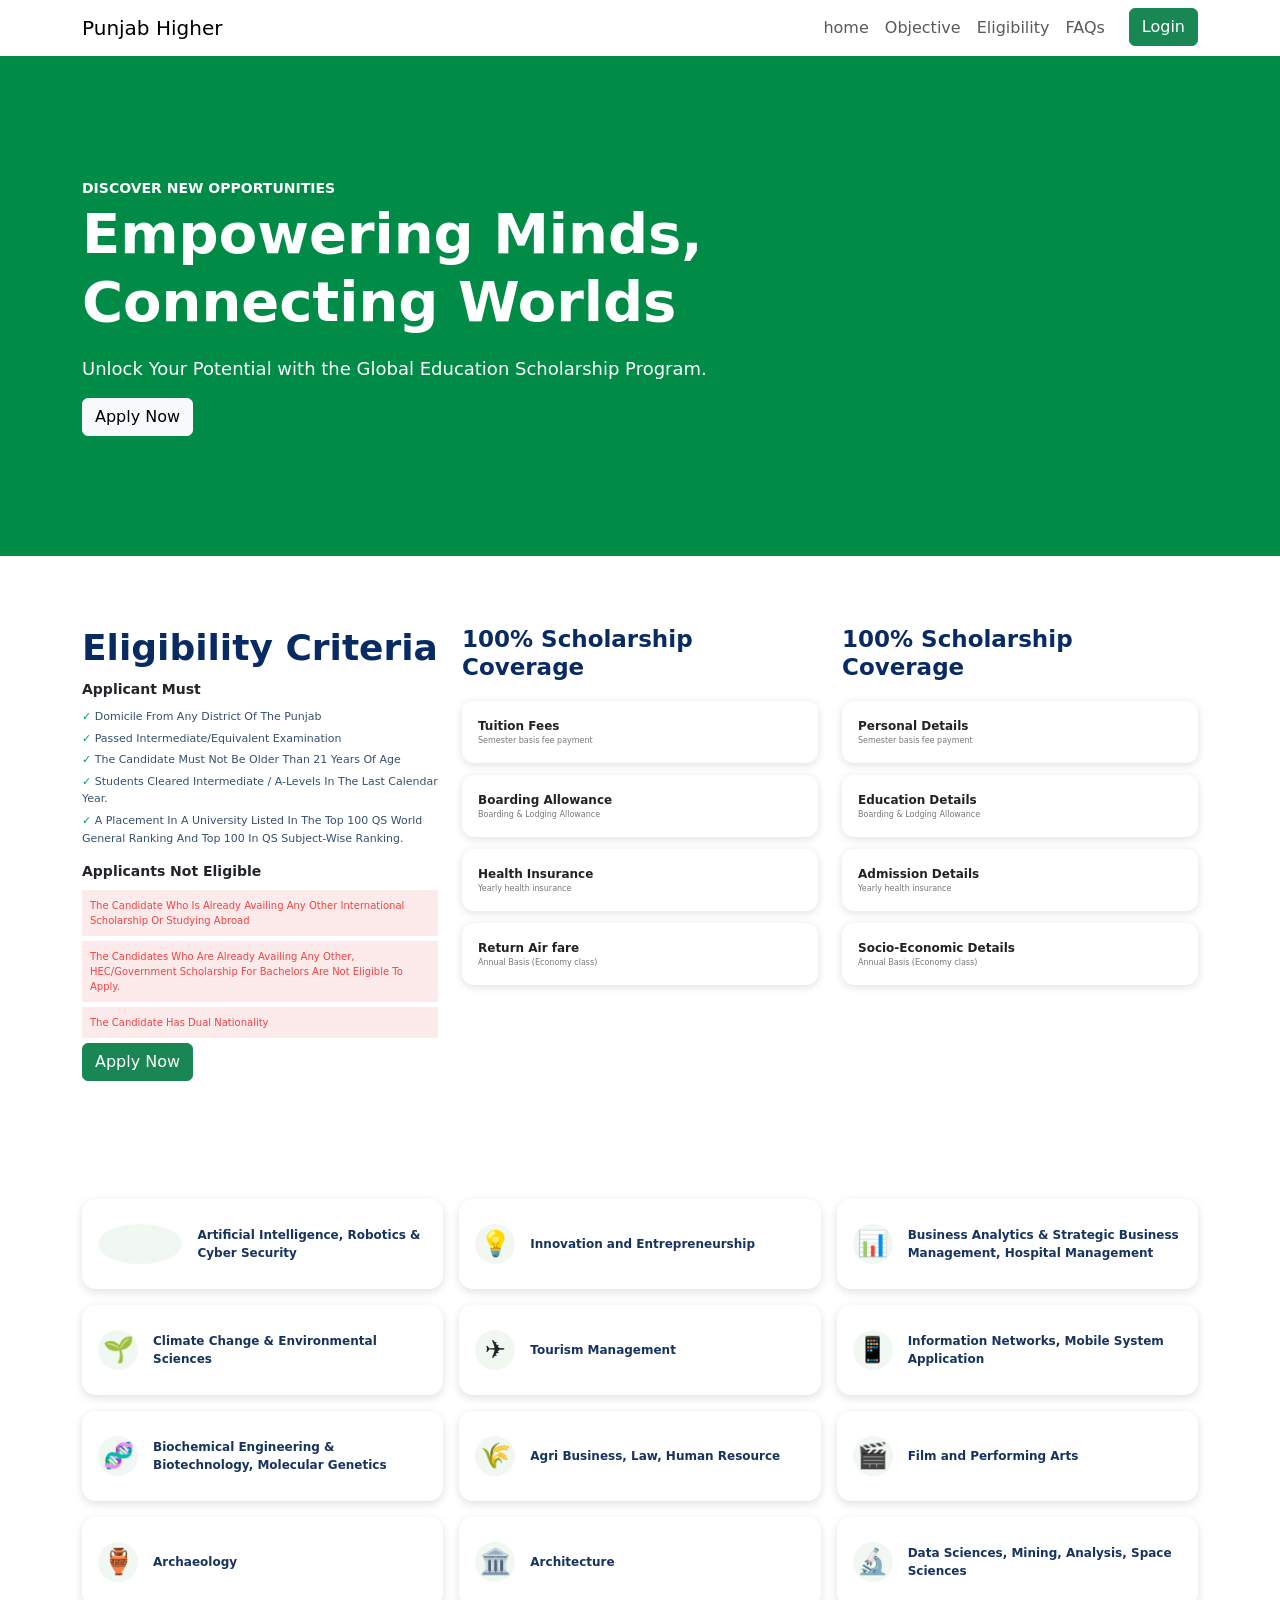
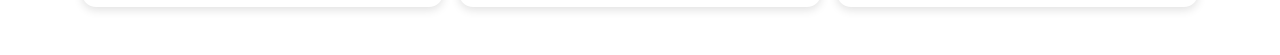
==== index .html @ 192c446e "Add files via upload" ====
<!DOCTYPE html>
<html lang="en">
<head>
    <meta charset="UTF-8">
    <meta name="viewport" content="width=device-width, initial-scale=1.0">
    <title>Scholarship landing page</title>
    <link 
    href="https://cdn.jsdelivr.net/npm/bootstrap@5.3.8/dist/css/bootstrap.min.css"
    rel="stylesheet">
    <link rel="stylesheet" href="style.css"> 
</head>
<body>
<nav class="navbar navbar-expand-lg bg-white">
    <div class="container">
        <a class="navbar-brand" href="#">
             Punjab Higher
        </a>
         <button
         class="navbar-toggler"
         type="button"
         data-bs-toggle="collapse"
         data-bs-target="#menu">
         <span class="navbar-toggler-icon">

         </span>

         </button>
         <div class="collapse navbar-collapse" id="#menu">
            <ul class="navbar-nav ms-auto">
                <li class="nav-item">
                     <a class="nav-link" href="#">
                        home
                     </a>
                </li>
                 <li class="nav-item">
                        <a class="nav-link" href="#">
                            Objective
                        </a>
                    </li>

                    <li class="nav-item">
                        <a class="nav-link" href="#">
                            Eligibility
                        </a>
                    </li>

                    <li class="nav-item">
                        <a class="nav-link" href="#">
                            FAQs
                        </a>
                    </li>

                    <li class="nav-item">
                        <a class="btn btn-success ms-lg-3" href="#">
                            Login
                        </a>
                    </li>
            </ul>
         </div>
    </div>

</nav>
            <section class="hero">

    <div class="container">

        <div class="row align-items-center">

            <div class="col-lg-7">
                <small>
                    DISCOVER NEW OPPORTUNITIES
                </small>

                <h1>
                    Empowering Minds,
                    Connecting Worlds
                </h1>

                <p>
                    Unlock Your Potential with the Global
                    Education Scholarship Program.
                </p>

                <button class="btn btn-light">
                    Apply Now
                </button>

            </div>
                            <div class="col-lg-5">

                           </div>
        </div>
    </div>
</section>
<!-- Eligibility Section -->
<section class="eligibility py-5">

    <div class="container">

        <div class="row g-4">

            <!-- LEFT SIDE -->
            <div class="col-lg-4">

                <h2>Eligibility Criteria</h2>

                <h6>Applicant Must</h6>

                <ul class="list-unstyled">
                    <li>✓ Domicile From Any District Of The Punjab</li>
                    <li>✓ Passed Intermediate/Equivalent Examination</li>
                    <li>✓ The Candidate Must Not Be Older Than 21 Years Of Age</li>
                    <li>✓ Students Cleared Intermediate / A-Levels In The Last Calendar Year.</li>
                    <li>✓ A Placement In A University Listed In The Top 100 QS World General Ranking And Top 100 In QS Subject-Wise Ranking.</li>
                </ul>


                <h6>Applicants Not Eligible</h6>

                <div class="not-eligible">
                    The Candidate Who Is Already Availing Any Other International Scholarship
                    Or Studying Abroad
                </div>

                <div class="not-eligible">
                    The Candidates Who Are Already Availing Any Other,
                    HEC/Government Scholarship For Bachelors Are Not Eligible To Apply.
                </div>

                <div class="not-eligible">
                    The Candidate Has Dual Nationality
                </div>


                <a href="#" class="btn btn-success">
                    Apply Now
                </a>

            </div>


            <!-- RIGHT SIDE -->
            <div class="col-lg-8">

                <div class="row g-4">

                    <!-- COLUMN 1 -->
                    <div class="col-md-6">

                        <h3>100% Scholarship<br>Coverage</h3>

                        <div class="scholarship-card">
                            <strong>Tuition Fees</strong>
                            <small>Semester basis fee payment</small>
                        </div>

                        <div class="scholarship-card">
                            <strong>Boarding Allowance</strong>
                            <small>Boarding & Lodging Allowance</small>
                        </div>

                        <div class="scholarship-card">
                            <strong>Health Insurance</strong>
                            <small>Yearly health insurance</small>
                        </div>

                        <div class="scholarship-card">
                            <strong>Return Air fare</strong>
                            <small>Annual Basis (Economy class)</small>
                        </div>

                    </div>


                    <!-- COLUMN 2 -->
                    <div class="col-md-6">

                        <h3>100% Scholarship<br>Coverage</h3>

                        <div class="scholarship-card">
                            <strong>Personal Details</strong>
                            <small>Semester basis fee payment</small>
                        </div>

                        <div class="scholarship-card">
                            <strong>Education Details</strong>
                            <small>Boarding & Lodging Allowance</small>
                        </div>

                        <div class="scholarship-card">
                            <strong>Admission Details</strong>
                            <small>Yearly health insurance</small>
                        </div>

                        <div class="scholarship-card">
                            <strong>Socio-Economic Details</strong>
                            <small>Annual Basis (Economy class)</small>
                        </div>

                    </div>

                </div>

            </div>

        </div>

    </div>

</section>
<section class="programs py-5">

    <div class="container">

        <div class="row g-3">

            <div class="col-md-6 col-lg-4">
                <div class="program-card">
                    <span img src="brain-ai.png" alt="AI Brain" class="ai-icon"></span>
                    <strong>Artificial Intelligence, Robotics & Cyber Security</strong>
                </div>
            </div>

            <div class="col-md-6 col-lg-4">
                <div class="program-card">
                    <span>💡</span>
                    <strong>Innovation and Entrepreneurship</strong>
                </div>
            </div>

            <div class="col-md-6 col-lg-4">
                <div class="program-card">
                    <span>📊</span>
                    <strong>Business Analytics & Strategic Business Management, Hospital Management</strong>
                </div>
            </div>

            <div class="col-md-6 col-lg-4">
                <div class="program-card">
                    <span>🌱</span>
                    <strong>Climate Change & Environmental Sciences</strong>
                </div>
            </div>

            <div class="col-md-6 col-lg-4">
                <div class="program-card">
                    <span>✈️</span>
                    <strong>Tourism Management</strong>
                </div>
            </div>

            <div class="col-md-6 col-lg-4">
                <div class="program-card">
                    <span>📱</span>
                    <strong>Information Networks, Mobile System Application</strong>
                </div>
            </div>

            <div class="col-md-6 col-lg-4">
                <div class="program-card">
                    <span>🧬</span>
                    <strong>Biochemical Engineering & Biotechnology, Molecular Genetics</strong>
                </div>
            </div>

            <div class="col-md-6 col-lg-4">
                <div class="program-card">
                    <span>🌾</span>
                    <strong>Agri Business, Law, Human Resource</strong>
                </div>
            </div>

            <div class="col-md-6 col-lg-4">
                <div class="program-card">
                    <span>🎬</span>
                    <strong>Film and Performing Arts</strong>
                </div>
            </div>

            <div class="col-md-6 col-lg-4">
                <div class="program-card">
                    <span>🏺</span>
                    <strong>Archaeology</strong>
                </div>
            </div>

            <div class="col-md-6 col-lg-4">
                <div class="program-card">
                    <span>🏛️</span>
                    <strong>Architecture</strong>
                </div>
            </div>

            <div class="col-md-6 col-lg-4">
                <div class="program-card">
                    <span>🔬</span>
                    <strong>Data Sciences, Mining, Analysis, Space Sciences</strong>
                </div>
            </div>

        </div>

    </div>

</section>
    <script src="https://cdn.jsdelivr.net/npm/bootstrap@5.3.8/dist/js/bootstrap.bundle.min.js">
    </script>
</body>
</html>
---- style.css ----
.hero {
    min-height: 500px;
    background-color: #008c46;
    color: white;
}

.hero .container {
    height: 100%;
}

.hero .row {
    min-height: 500px;
}

.hero h1 {
    font-size: 56px;
    font-weight: 700;
}

.hero p {
    font-size: 18px;
    margin-top: 20px;
}

.hero small {
    font-size: 14px;
    font-weight: 600;
}

.eligibility {
    padding-top: 70px !important;
    padding-bottom: 70px !important;
}

.eligibility h2 {
    font-size: 36px;
    font-weight: 700;
    color: #092b63;
    margin-bottom: 10px;
}

.eligibility h6 {
    font-size: 14px;
    font-weight: 600;
    margin-top: 12px;
    margin-bottom: 10px;
}

.eligibility ul li {
    font-size: 11px;
    line-height: 1.6;
    margin-bottom: 4px;
    color: #35506f;
}

.eligibility ul li::first-letter {
    color: #00a651;
}

.eligibility h3 {
    font-size: 23px;
    font-weight: 600;
    color: #092b63;
    margin-bottom: 20px;
}

.scholarship-card {
    background: white;
    border-radius: 12px;
    padding: 16px;
    margin-bottom: 12px;

    box-shadow: 0 2px 8px rgba(0, 0, 0, 0.12);

    min-height: 54px;
}

.scholarship-card strong {
    display: block;
    font-size: 12px;
    color: #222;
}

.scholarship-card small {
    display: block;
    font-size: 8px;
    color: #777;
}

.not-eligible {
    background: #fdeaea;
    color: #f04444;
    font-size: 10px;
    padding: 8px;
    margin-bottom: 5px;
}
.program-card {
    min-height: 90px;
    padding: 16px;
    background: white;
    border-radius: 14px;

    display: flex;
    align-items: center;
    gap: 15px;

    box-shadow: 0 3px 10px rgba(0, 0, 0, 0.12);
}

.program-card span {
    font-size: 25px;
    min-width: 40px;
    height: 40px;

    display: flex;
    align-items: center;
    justify-content: center;

    border-radius: 50%;
    background: #f1f8f2;
}
.ai-icon {
    width: 120px;
    height: 120px;
    object-fit: contain;
}

.program-card strong {
    font-size: 12px;
    color: #17345f;
}
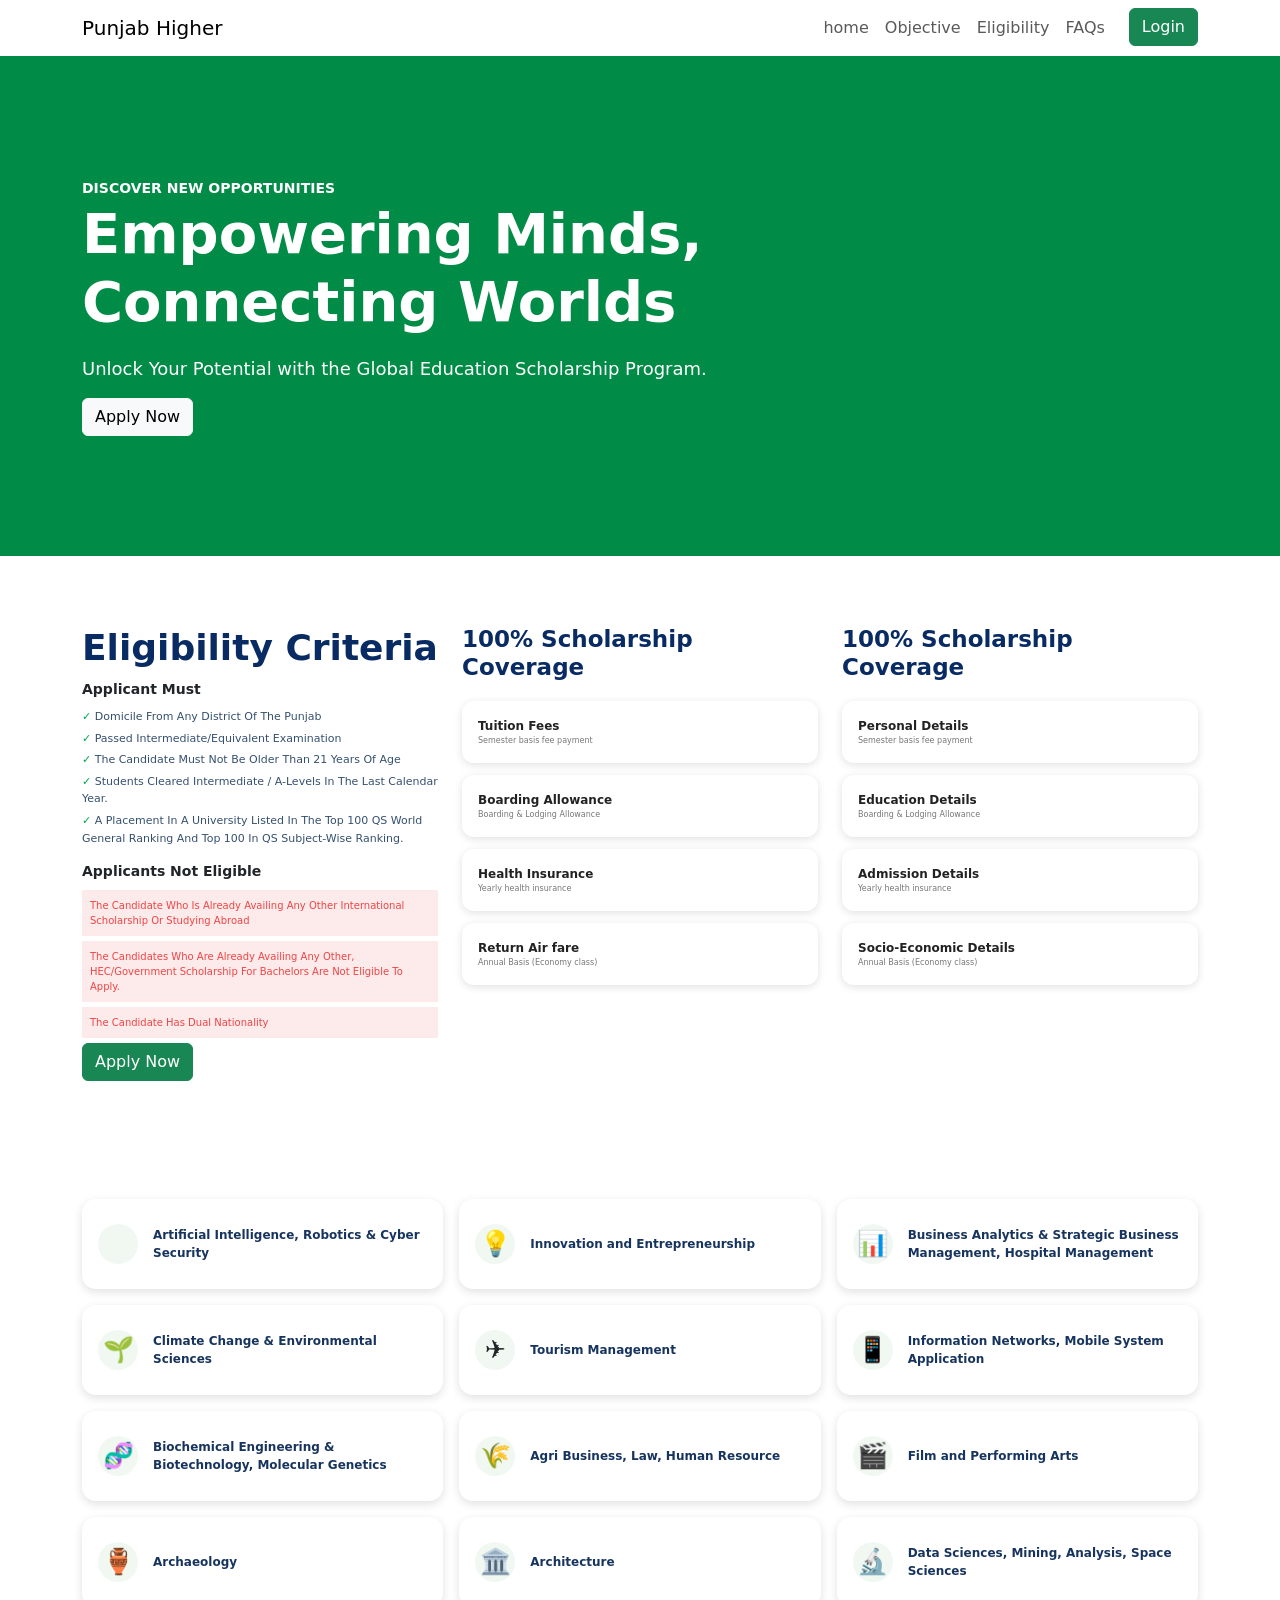
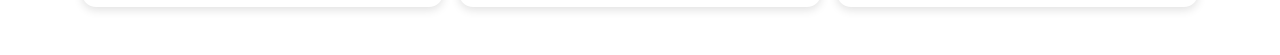
==== commit 6f9f1217: "Add files via upload" ====
--- a/index .html
+++ b/index .html
@@ -216,7 +216,7 @@
 
             <div class="col-md-6 col-lg-4">
                 <div class="program-card">
-                    <span img src="brain-ai.png" alt="AI Brain" class="ai-icon"></span>
+                    <span img src="images/brain-ai.png" alt="AI Brain"></span>
                     <strong>Artificial Intelligence, Robotics & Cyber Security</strong>
                 </div>
             </div>
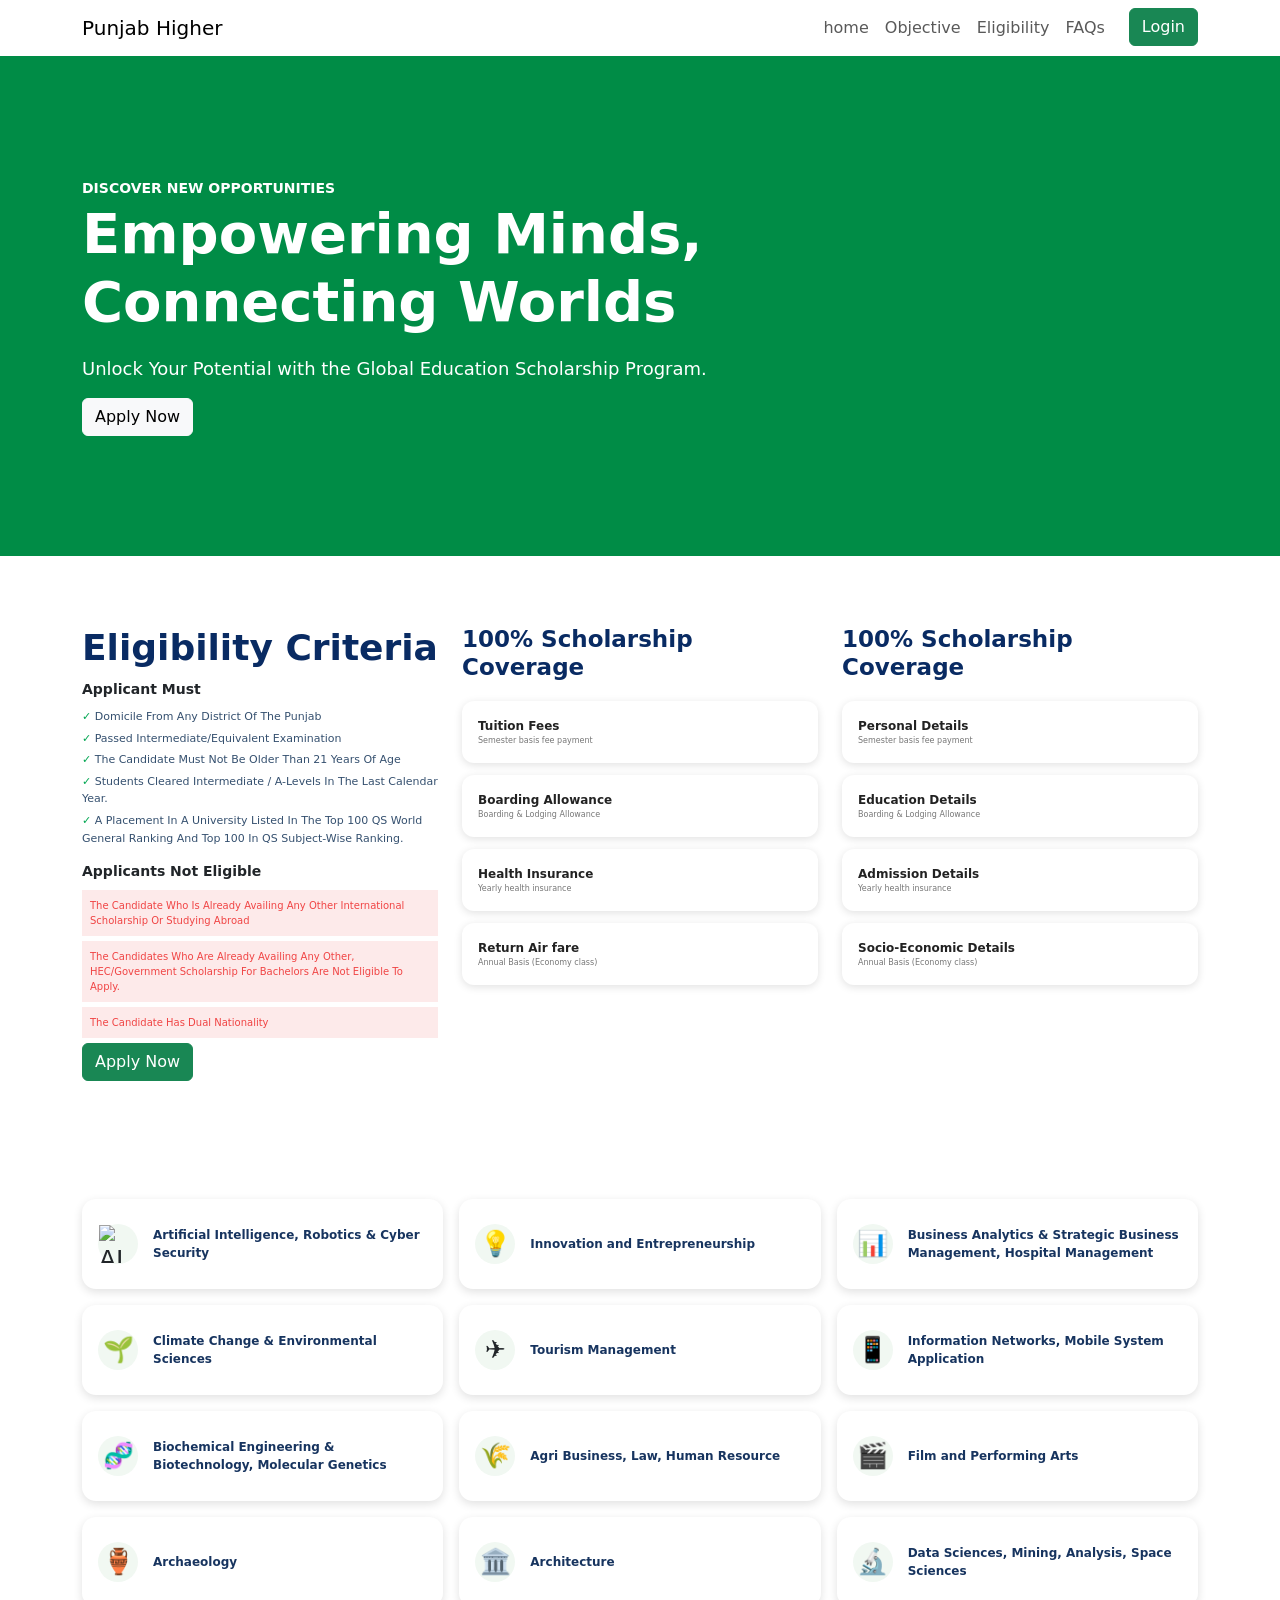
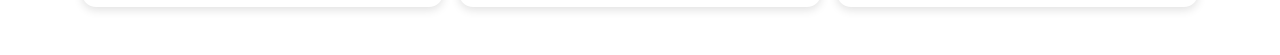
==== commit e098c8ba: "Add files via upload" ====
--- a/index .html
+++ b/index .html
@@ -25,7 +25,7 @@
          </span>
 
          </button>
-         <div class="collapse navbar-collapse" id="#menu">
+         <div class="collapse navbar-collapse" id="menu">
             <ul class="navbar-nav ms-auto">
                 <li class="nav-item">
                      <a class="nav-link" href="#">
@@ -216,7 +216,9 @@
 
             <div class="col-md-6 col-lg-4">
                 <div class="program-card">
-                    <span img src="images/brain-ai.png" alt="AI Brain"></span>
+                    <span>
+                        <img src="images/brain-ai.png" alt="AI Brain">
+                    </span>
                     <strong>Artificial Intelligence, Robotics & Cyber Security</strong>
                 </div>
             </div>
--- a/style.css
+++ b/style.css
@@ -119,9 +119,9 @@
     border-radius: 50%;
     background: #f1f8f2;
 }
-.ai-icon {
-    width: 120px;
-    height: 120px;
+.program-card img {
+    width: 38px;
+    height: 38px;
     object-fit: contain;
 }
 
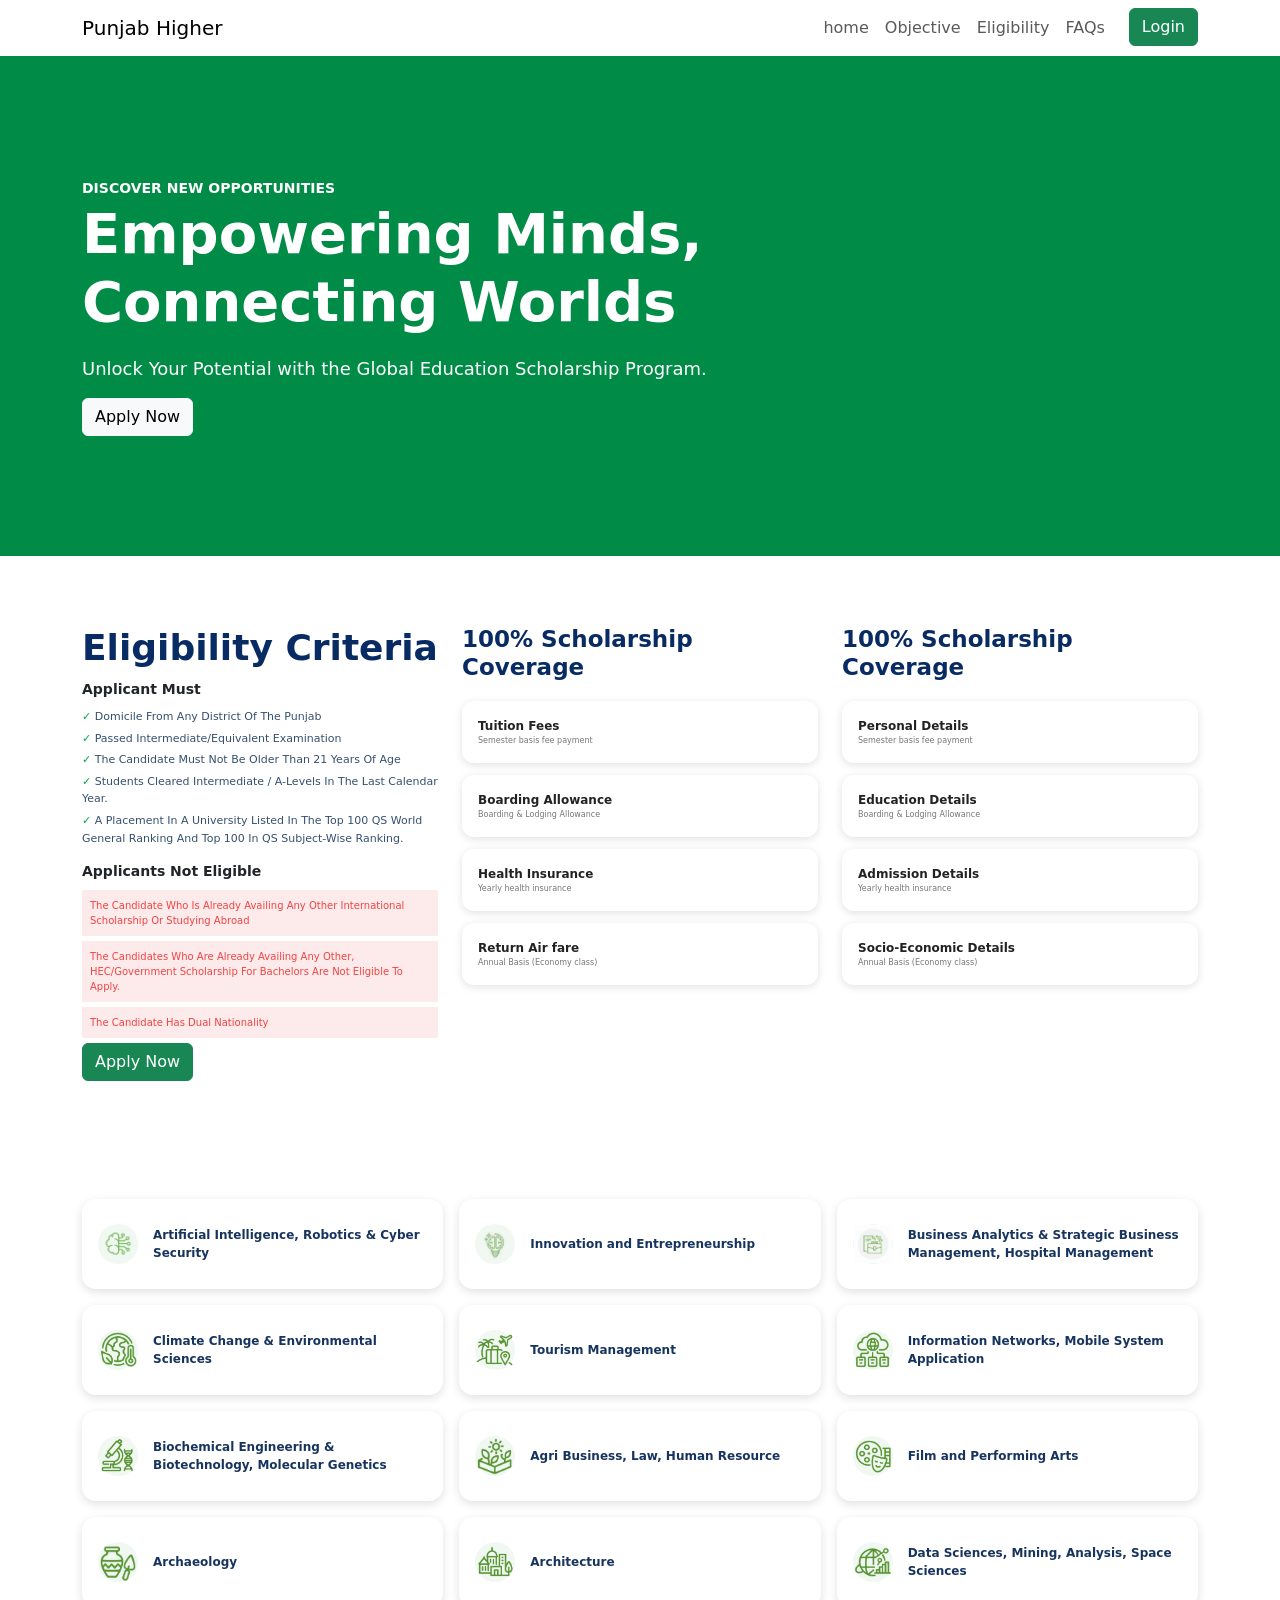
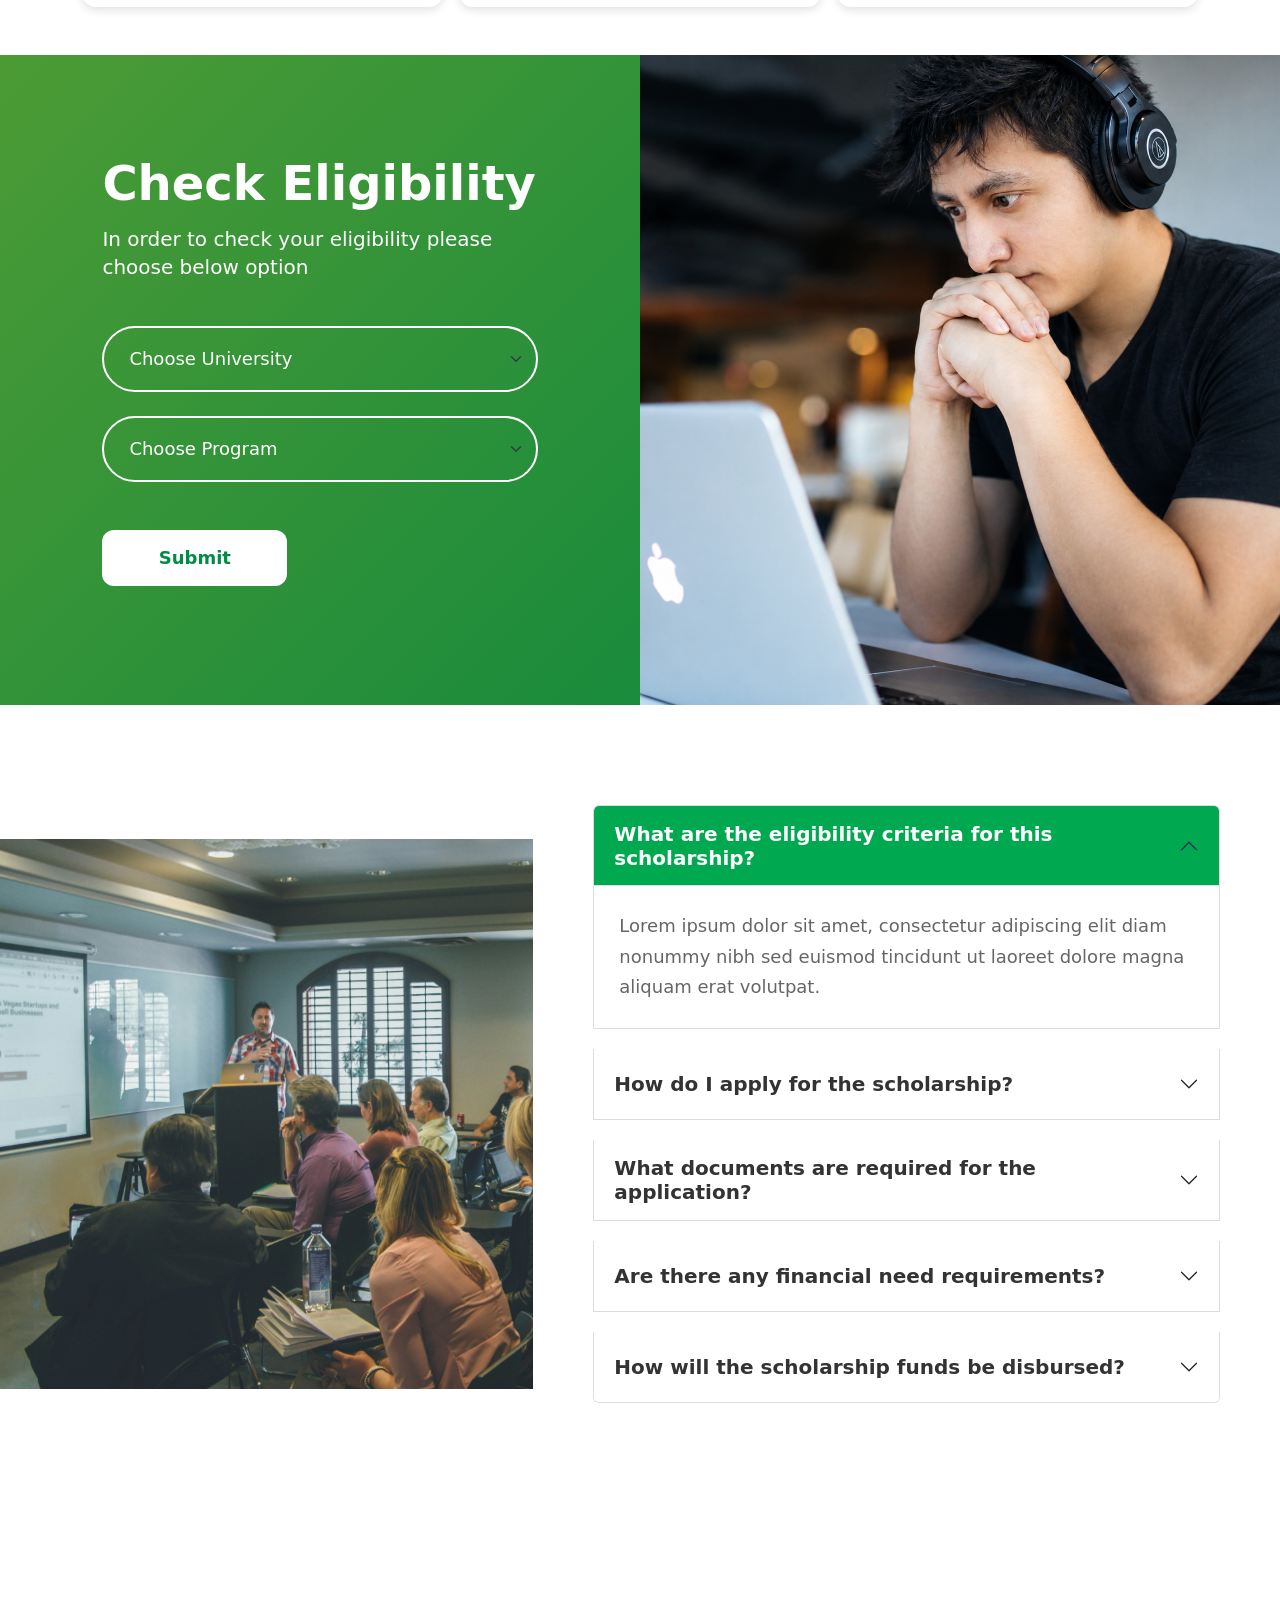
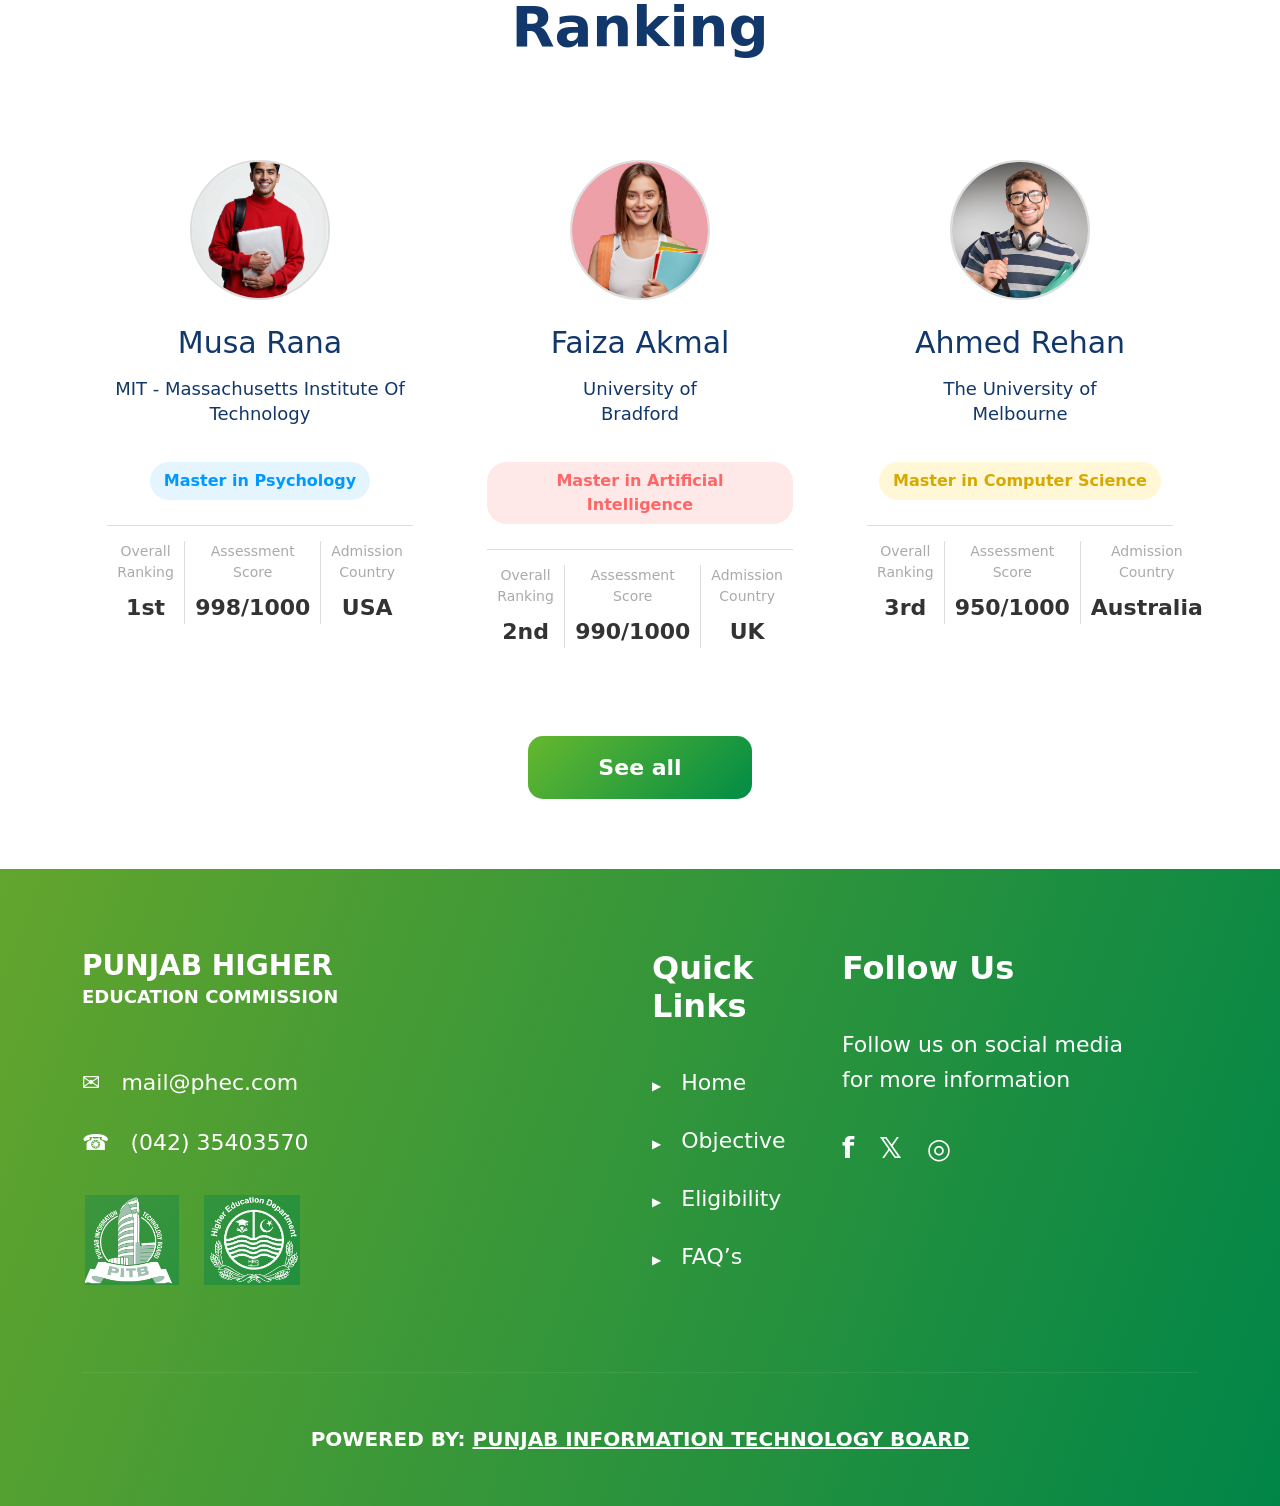
==== commit e1bb1d62: "Add files via upload" ====
--- a/index .html
+++ b/index .html
@@ -92,14 +92,13 @@
         </div>
     </div>
 </section>
-<!-- Eligibility Section -->
 <section class="eligibility py-5">
 
     <div class="container">
 
         <div class="row g-4">
 
-            <!-- LEFT SIDE -->
+            
             <div class="col-lg-4">
 
                 <h2>Eligibility Criteria</h2>
@@ -138,8 +137,6 @@
 
             </div>
 
-
-            <!-- RIGHT SIDE -->
             <div class="col-lg-8">
 
                 <div class="row g-4">
@@ -172,7 +169,6 @@
                     </div>
 
 
-                    <!-- COLUMN 2 -->
                     <div class="col-md-6">
 
                         <h3>100% Scholarship<br>Coverage</h3>
@@ -217,85 +213,108 @@
             <div class="col-md-6 col-lg-4">
                 <div class="program-card">
                     <span>
-                        <img src="images/brain-ai.png" alt="AI Brain">
+                        <img src="brain-ai.png" alt="AI Brain">
                     </span>
                     <strong>Artificial Intelligence, Robotics & Cyber Security</strong>
                 </div>
             </div>
-
-            <div class="col-md-6 col-lg-4">
-                <div class="program-card">
-                    <span>💡</span>
+          
+            <div class="col-md-6 col-lg-4">
+
+                <div class="program-card">
+                    <span>
+                        <img src="rr.png" alt="RR">
+                    </span>
                     <strong>Innovation and Entrepreneurship</strong>
                 </div>
             </div>
 
             <div class="col-md-6 col-lg-4">
                 <div class="program-card">
-                    <span>📊</span>
+                    <span>
+                        <img src="tt.png" alt="TT">
+                    </span>
                     <strong>Business Analytics & Strategic Business Management, Hospital Management</strong>
                 </div>
             </div>
 
             <div class="col-md-6 col-lg-4">
                 <div class="program-card">
-                    <span>🌱</span>
+                    <span>
+                        <img src="sss.png" alt="SSS">
+                    </span>
                     <strong>Climate Change & Environmental Sciences</strong>
                 </div>
             </div>
 
             <div class="col-md-6 col-lg-4">
                 <div class="program-card">
-                    <span>✈️</span>
+                    <span>
+                        <img src="uu.png"  alt="UU">
+                    </span>
                     <strong>Tourism Management</strong>
                 </div>
             </div>
 
             <div class="col-md-6 col-lg-4">
                 <div class="program-card">
-                    <span>📱</span>
+                    <span>
+                        <img src="ee.png"  alt="EE">
+                    </span>
                     <strong>Information Networks, Mobile System Application</strong>
                 </div>
             </div>
 
             <div class="col-md-6 col-lg-4">
                 <div class="program-card">
-                    <span>🧬</span>
+                    <span> 
+                        <img src="aa.png"  alt="AA">
+                    </span>
                     <strong>Biochemical Engineering & Biotechnology, Molecular Genetics</strong>
                 </div>
             </div>
 
             <div class="col-md-6 col-lg-4">
                 <div class="program-card">
-                    <span>🌾</span>
+                    <span>
+                        <img src="ww.png"  alt="WW">
+                    </span>
                     <strong>Agri Business, Law, Human Resource</strong>
                 </div>
             </div>
 
             <div class="col-md-6 col-lg-4">
                 <div class="program-card">
-                    <span>🎬</span>
+                    <span>
+                        <img src="ii.png"  alt="II">
+                    </span>
                     <strong>Film and Performing Arts</strong>
                 </div>
             </div>
 
             <div class="col-md-6 col-lg-4">
                 <div class="program-card">
-                    <span>🏺</span>
+                    <span>
+                        <img src="dd.png"  alt="DD">
+                    </span>
                     <strong>Archaeology</strong>
                 </div>
             </div>
 
             <div class="col-md-6 col-lg-4">
                 <div class="program-card">
-                    <span>🏛️</span>
+                    <span>
+                        <img src="jj.png"  alt="JJ">
+                    </span>
                     <strong>Architecture</strong>
                 </div>
             </div>
 
             <div class="col-md-6 col-lg-4">
                 <div class="program-card">
-                    <span>🔬</span>
+                    <span>
+                        <img src="qq.png"  alt="QQ">
+                    </span>
                     <strong>Data Sciences, Mining, Analysis, Space Sciences</strong>
                 </div>
             </div>
@@ -305,6 +324,487 @@
     </div>
 
 </section>
+<section class="check-eligibility">
+
+    <div class="container-fluid p-0">
+
+        <div class="row g-0">
+
+            <div class="col-lg-6 check-content">
+
+                <h2>Check Eligibility</h2>
+
+                <p>
+                    In order to check your eligibility please choose
+                    below option
+                </p>
+
+                <div class="mb-4">
+
+                    <select class="form-select eligibility-select">
+                        <option selected>Choose University</option>
+                        <option>University of Punjab</option>
+                        <option>University of Lahore</option>
+                        <option>UET Lahore</option>
+                    </select>
+
+                </div>
+
+                <div class="mb-5">
+
+                    <select class="form-select eligibility-select">
+                        <option selected>Choose Program</option>
+                        <option>Artificial Intelligence</option>
+                        <option>Business Analytics</option>
+                        <option>Architecture</option>
+                    </select>
+
+                </div>
+
+                <button type="submit" class="btn submit-btn">
+                    Submit
+                </button>
+
+            </div>
+
+            <div class="col-lg-6 check-image">
+            
+            </div>
+
+        </div>
+
+    </div>
+
+</section>
+            
+<section class="faq-section py-5">
+
+    <div class="container-fluid">
+
+        <div class="row align-items-center">
+
+            
+            <div class="col-lg-5 p-0">
+
+                <img
+                    src="classroom.png"
+                    alt="Classroom"
+                    class="faq-image"
+                >
+
+            </div>
+
+
+            
+            <div class="col-lg-7">
+
+                <div class="accordion" id="faqAccordion">
+
+
+                   
+                    <div class="accordion-item">
+
+                        <h2 class="accordion-header">
+
+                            <button
+                                class="accordion-button"
+                                type="button"
+                                data-bs-toggle="collapse"
+                                data-bs-target="#faqOne">
+
+                                What are the eligibility criteria for this scholarship?
+
+                            </button>
+
+                        </h2>
+
+                        <div
+                            id="faqOne"
+                            class="accordion-collapse collapse show"
+                            data-bs-parent="#faqAccordion">
+
+                            <div class="accordion-body">
+
+                                Lorem ipsum dolor sit amet, consectetur adipiscing elit
+                                diam nonummy nibh sed euismod tincidunt ut laoreet
+                                dolore magna aliquam erat volutpat.
+
+                            </div>
+
+                        </div>
+
+                    </div>
+
+
+                    
+                    <div class="accordion-item">
+
+                        <h2 class="accordion-header">
+
+                            <button
+                                class="accordion-button collapsed"
+                                type="button"
+                                data-bs-toggle="collapse"
+                                data-bs-target="#faqTwo">
+
+                                How do I apply for the scholarship?
+
+                            </button>
+
+                        </h2>
+
+                        <div
+                            id="faqTwo"
+                            class="accordion-collapse collapse"
+                            data-bs-parent="#faqAccordion">
+
+                            <div class="accordion-body">
+
+                                You can apply through the scholarship application
+                                portal by completing the required information.
+
+                            </div>
+
+                        </div>
+
+                    </div>
+
+
+                    
+                    <div class="accordion-item">
+
+                        <h2 class="accordion-header">
+
+                            <button
+                                class="accordion-button collapsed"
+                                type="button"
+                                data-bs-toggle="collapse"
+                                data-bs-target="#faqThree">
+
+                                What documents are required for the application?
+
+                            </button>
+
+                        </h2>
+
+                        <div
+                            id="faqThree"
+                            class="accordion-collapse collapse"
+                            data-bs-parent="#faqAccordion">
+
+                            <div class="accordion-body">
+
+                                Applicants need to provide the required educational
+                                and identification documents.
+
+                            </div>
+
+                        </div>
+
+                    </div>
+
+
+                   
+                    <div class="accordion-item">
+
+                        <h2 class="accordion-header">
+
+                            <button
+                                class="accordion-button collapsed"
+                                type="button"
+                                data-bs-toggle="collapse"
+                                data-bs-target="#faqFour">
+
+                                Are there any financial need requirements?
+
+                            </button>
+
+                        </h2>
+
+                        <div
+                            id="faqFour"
+                            class="accordion-collapse collapse"
+                            data-bs-parent="#faqAccordion">
+
+                            <div class="accordion-body">
+
+                                Financial requirements depend on the scholarship
+                                eligibility criteria.
+
+                            </div>
+
+                        </div>
+
+                    </div>
+
+
+                    
+                    <div class="accordion-item">
+
+                        <h2 class="accordion-header">
+
+                            <button
+                                class="accordion-button collapsed"
+                                type="button"
+                                data-bs-toggle="collapse"
+                                data-bs-target="#faqFive">
+
+                                How will the scholarship funds be disbursed?
+
+                            </button>
+
+                        </h2>
+
+                        <div
+                            id="faqFive"
+                            class="accordion-collapse collapse"
+                            data-bs-parent="#faqAccordion">
+
+                            <div class="accordion-body">
+
+                                Scholarship funds are disbursed according to the
+                                program's payment schedule.
+
+                            </div>
+
+                        </div>
+
+                    </div>
+
+                </div>
+
+            </div>
+
+        </div>
+
+    </div>
+
+</section>
+           
+<section class="ranking-section">
+
+    <div class="container">
+
+        <h2 class="ranking-title">Ranking</h2>
+
+        <div class="row g-4">
+
+            <div class="col-lg-4 col-md-6">
+
+                <div class="ranking-card">
+
+                    <img src="student1.jpg" alt="Musa Rana" class="student-img">
+
+                    <h3>Musa Rana</h3>
+
+                    <p class="university">
+                        MIT - Massachusetts Institute Of<br>
+                        Technology
+                    </p>
+
+                    <span class="program blue">
+                        Master in Psychology
+                    </span>
+
+                    <div class="ranking-info">
+
+                        <div>
+                            <small>Overall Ranking</small>
+                            <strong>1st</strong>
+                        </div>
+
+                        <div>
+                            <small>Assessment Score</small>
+                            <strong>998/1000</strong>
+                        </div>
+
+                        <div>
+                            <small>Admission Country</small>
+                            <strong>USA</strong>
+                        </div>
+
+                    </div>
+
+                </div>
+
+            </div>
+
+
+            <div class="col-lg-4 col-md-6">
+
+                <div class="ranking-card">
+
+                    <img src="student2.jpg" alt="Faiza Akmal" class="student-img">
+
+                    <h3>Faiza Akmal</h3>
+
+                    <p class="university">
+                        University of<br>
+                        Bradford
+                    </p>
+
+                    <span class="program pink">
+                        Master in Artificial Intelligence
+                    </span>
+
+                    <div class="ranking-info">
+
+                        <div>
+                            <small>Overall Ranking</small>
+                            <strong>2nd</strong>
+                        </div>
+
+                        <div>
+                            <small>Assessment Score</small>
+                            <strong>990/1000</strong>
+                        </div>
+
+                        <div>
+                            <small>Admission Country</small>
+                            <strong>UK</strong>
+                        </div>
+
+                    </div>
+
+                </div>
+
+            </div>
+
+            <div class="col-lg-4 col-md-6">
+
+                <div class="ranking-card">
+
+                    <img src="student3.jpg" alt="Ahmed Rehan" class="student-img">
+
+                    <h3>Ahmed Rehan</h3>
+
+                    <p class="university">
+                        The University of<br>
+                        Melbourne
+                    </p>
+
+                    <span class="program yellow">
+                        Master in Computer Science
+                    </span>
+
+                    <div class="ranking-info">
+
+                        <div>
+                            <small>Overall Ranking</small>
+                            <strong>3rd</strong>
+                        </div>
+
+                        <div>
+                            <small>Assessment Score</small>
+                            <strong>950/1000</strong>
+                        </div>
+
+                        <div>
+                            <small>Admission Country</small>
+                            <strong>Australia</strong>
+                        </div>
+
+                    </div>
+
+                </div>
+
+            </div>
+
+        </div>
+
+        <div class="text-center mt-5">
+
+            <button class="btn see-all-btn">
+                See all
+            </button>
+
+        </div>
+
+    </div>
+
+</section>
+          
+<footer class="footer">
+
+    <div class="container">
+
+        <div class="row">
+
+    
+            <div class="col-lg-6 mb-4">
+
+                <div class="footer-logo">
+                    <h3>PUNJAB HIGHER</h3>
+                    <span>EDUCATION COMMISSION</span>
+                </div>
+
+                <p class="contact-item">
+                    ✉️ &nbsp; mail@phec.com
+                </p>
+
+                <p class="contact-item">
+                    ☎️ &nbsp; (042) 35403570
+                </p>
+
+                <div class="footer-logos">
+                    <img src="pitb.png" alt="PITB">
+                    <img src="phec.png" alt="PHEC">
+                </div>
+
+            </div>
+
+            <div class="col-lg-2 col-md-6 mb-4">
+
+                <h3>Quick Links</h3>
+
+                <ul class="footer-links">
+
+                    <li><a href="#">Home</a></li>
+                    <li><a href="#">Objective</a></li>
+                    <li><a href="#">Eligibility</a></li>
+                    <li><a href="#">FAQ’s</a></li>
+
+                </ul>
+
+            </div>
+
+
+            <div class="col-lg-4 col-md-6 mb-4">
+
+                <h3>Follow Us</h3>
+
+                <p>
+                    Follow us on social media<br>
+                    for more information
+                </p>
+
+                <div class="social-icons">
+
+                    <a href="#">f</a>
+                    <a href="#">𝕏</a>
+                    <a href="#">◎</a>
+
+                </div>
+
+            </div>
+
+        </div>
+
+
+        <hr>
+
+        <div class="footer-bottom">
+
+            <p>
+                POWERED BY:
+                <a href="#">PUNJAB INFORMATION TECHNOLOGY BOARD</a>
+            </p>
+
+        </div>
+
+    </div>
+
+</footer>
     <script src="https://cdn.jsdelivr.net/npm/bootstrap@5.3.8/dist/js/bootstrap.bundle.min.js">
     </script>
 </body>
--- a/style.css
+++ b/style.css
@@ -119,6 +119,16 @@
     border-radius: 50%;
     background: #f1f8f2;
 }
+.program-icon {
+    min-width: 40px;
+    width: 40px;
+    height: 40px;
+    display: flex;
+    align-items: center;
+    justify-content: center;
+    border-radius: 50%;
+    background: #f1f8f2;
+}
 .program-card img {
     width: 38px;
     height: 38px;
@@ -128,4 +138,407 @@
 .program-card strong {
     font-size: 12px;
     color: #17345f;
+}
+.program-card {
+    min-height: 90px;
+    padding: 16px;
+    background: white;
+    border-radius: 14px;
+    display: flex;
+    align-items: center;
+    gap: 15px;
+    box-shadow: 0 3px 10px rgba(0, 0, 0, 0.12);
+}
+
+.program-icon {
+    width: 50px;
+    min-width: 50px;
+    height: 50px;
+    display: flex;
+    align-items: center;
+    justify-content: center;
+    border-radius: 50%;
+    background: #f1f8f2;
+}
+
+.program-icon img {
+    width: 42px;
+    height: 42px;
+    object-fit: contain;
+}
+
+.program-card strong {
+    font-size: 12px;
+    color: #17345f;
+}
+.program-card {
+    min-height: 90px;
+    padding: 16px;
+    background: white;
+    border-radius: 14px;
+    display: flex;
+    align-items: center;
+    gap: 15px;
+    box-shadow: 0 3px 10px rgba(0, 0, 0, 0.12);
+}
+
+.program-icon {
+    width: 50px;
+    min-width: 50px;
+    height: 50px;
+    display: flex;
+    align-items: center;
+    justify-content: center;
+    border-radius: 50%;
+    background: #f1f8f2;
+}
+
+.program-icon img {
+    width: 42px;
+    height: 42px;
+    object-fit: contain;
+}
+
+.program-card strong {
+    font-size: 12px;
+    color: #17345f;
+}
+
+.check-eligibility {
+    width: 100%;
+}
+
+.check-content {
+    min-height: 600px;
+
+    background: linear-gradient(
+        135deg,
+        #4c9b35,
+        #198b3c
+    );
+
+    color: white;
+
+    padding: 100px 8%;
+}
+
+.check-content h2 {
+    font-size: 48px;
+    font-weight: 600;
+    margin-bottom: 12px;
+}
+
+.check-content p {
+    font-size: 20px;
+    line-height: 1.4;
+    max-width: 520px;
+    margin-bottom: 45px;
+}
+
+
+.eligibility-select {
+    height: 66px;
+
+    border: 2px solid white;
+    border-radius: 40px;
+
+    background-color: transparent;
+    color: white;
+
+    font-size: 18px;
+
+    padding-left: 25px;
+    padding-right: 25px;
+}
+
+.eligibility-select option {
+    color: #222;
+    background: white;
+}
+
+.submit-btn {
+    width: 185px;
+    height: 56px;
+
+    border-radius: 12px;
+
+    background: white;
+    color: #008c46;
+
+    font-size: 18px;
+    font-weight: 600;
+}
+
+.submit-btn:hover {
+    background: #f2f2f2;
+    color: #008c46;
+}
+
+.check-image {
+    min-height: 650px;
+
+    background-image: url("student.png");
+
+    background-size: cover;
+    background-position: center;
+    background-repeat: no-repeat;
+}
+
+
+.faq-section {
+    background: white;
+    
+    padding: 40px 0 !important;
+}
+
+.faq-image {
+    width: 100%;
+    height: 550px;
+    object-fit: cover;
+}
+
+.faq-section .col-lg-7 {
+    padding: 60px;
+}
+
+
+
+.accordion-item {
+    margin-bottom: 20px;
+    border: 1px solid #ddd;
+}
+
+.accordion-button {
+    min-height: 70px;
+    font-size: 20px;
+    font-weight: 600;
+    color: #333;
+}
+
+.accordion-button:not(.collapsed) {
+    background-color: #00a950;
+    color: white;
+}
+
+.accordion-button:focus {
+    box-shadow: none;
+}
+
+.accordion-body {
+    font-size: 18px;
+    line-height: 1.7;
+    color: #666;
+    padding: 25px;
+}
+
+.ranking-section {
+    background-color: #ffffff;
+    padding: 70px 0;
+}
+
+.ranking-title {
+    text-align: center;
+    color: #12376b;
+    font-size: 56px;
+    font-weight: 700;
+    margin-bottom: 60px;
+}
+
+.ranking-card {
+    background-color: #fff;
+    border-radius: 18px;
+    padding: 40px 25px;
+    text-align: center;
+    min-height: 500px;
+    box-shadow: 0 0 20px rgba(255, 255, 255, 0.4);
+}
+
+.student-img {
+    width: 140px;
+    height: 140px;
+    object-fit: cover;
+    border-radius: 50%;
+    border: 2px solid #ddd;
+    margin-bottom: 25px;
+}
+
+.ranking-card h3 {
+    color: #12376b;
+    font-size: 30px;
+    margin-bottom: 15px;
+}
+
+.university {
+    color: #12376b;
+    font-size: 18px;
+    line-height: 1.4;
+    min-height: 55px;
+}
+
+.program {
+    display: inline-block;
+    padding: 7px 14px;
+    border-radius: 20px;
+    font-weight: 600;
+    margin: 15px 0 25px;
+}
+
+.blue {
+    color: #0099ff;
+    background-color: #e5f5ff;
+}
+
+.pink {
+    color: #ff6666;
+    background-color: #ffe8e8;
+}
+
+.yellow {
+    color: #d5a900;
+    background-color: #fff7d6;
+}
+
+.ranking-info {
+    display: grid;
+    grid-template-columns: repeat(3, 1fr);
+    border-top: 1px solid #ddd;
+    padding-top: 15px;
+}
+
+.ranking-info div {
+    padding: 0 10px;
+    border-right: 1px solid #ddd;
+}
+
+.ranking-info div:last-child {
+    border-right: none;
+}
+
+.ranking-info small {
+    display: block;
+    color: #aaa;
+    font-size: 14px;
+    margin-bottom: 8px;
+}
+
+.ranking-info strong {
+    display: block;
+    color: #333;
+    font-size: 22px;
+}
+
+.see-all-btn {
+    background: linear-gradient(135deg, #66b82e, #008c46);
+    color: white;
+    padding: 15px 70px;
+    border-radius: 15px;
+    font-size: 22px;
+    font-weight: 600;
+    border: none;
+}
+
+.see-all-btn:hover {
+    color: white;
+}
+
+.footer {
+    background: linear-gradient(110deg, #63a52d, #008548);
+    color: white;
+    padding: 80px 0 35px;
+}
+
+.footer h3 {
+    font-size: 32px;
+    font-weight: 700;
+    margin-bottom: 40px;
+}
+
+.footer-logo {
+    margin-bottom: 55px;
+}
+
+.footer-logo h3 {
+    margin-bottom: 0;
+    font-size: 28px;
+}
+
+.footer-logo span {
+    font-size: 18px;
+    font-weight: 600;
+}
+
+.contact-item {
+    font-size: 22px;
+    margin-bottom: 25px;
+}
+
+.footer-logos {
+    display: flex;
+    gap: 20px;
+    margin-top: 35px;
+}
+
+.footer-logos img {
+    width: 100px;
+    height: 90px;
+    object-fit: contain;
+}
+
+.footer-links {
+    list-style: none;
+    padding: 0;
+}
+
+.footer-links li {
+    margin-bottom: 25px;
+}
+
+.footer-links a {
+    color: white;
+    text-decoration: none;
+    font-size: 22px;
+}
+
+.footer-links a::before {
+    content: "▶";
+    font-size: 12px;
+    margin-right: 20px;
+}
+
+.footer p {
+    font-size: 22px;
+    line-height: 1.6;
+}
+
+.social-icons {
+    display: flex;
+    gap: 25px;
+    margin-top: 30px;
+}
+
+.social-icons a {
+    color: white;
+    text-decoration: none;
+    font-size: 28px;
+    font-weight: bold;
+}
+
+.footer hr {
+    border: 0;
+    border-top: 1px solid rgba(255,255,255,0.3);
+    margin: 50px 0;
+}
+
+.footer-bottom {
+    text-align: center;
+}
+
+.footer-bottom p {
+    font-size: 20px;
+    font-weight: 600;
+}
+
+.footer-bottom a {
+    color: white;
+    text-decoration: underline;
 }
